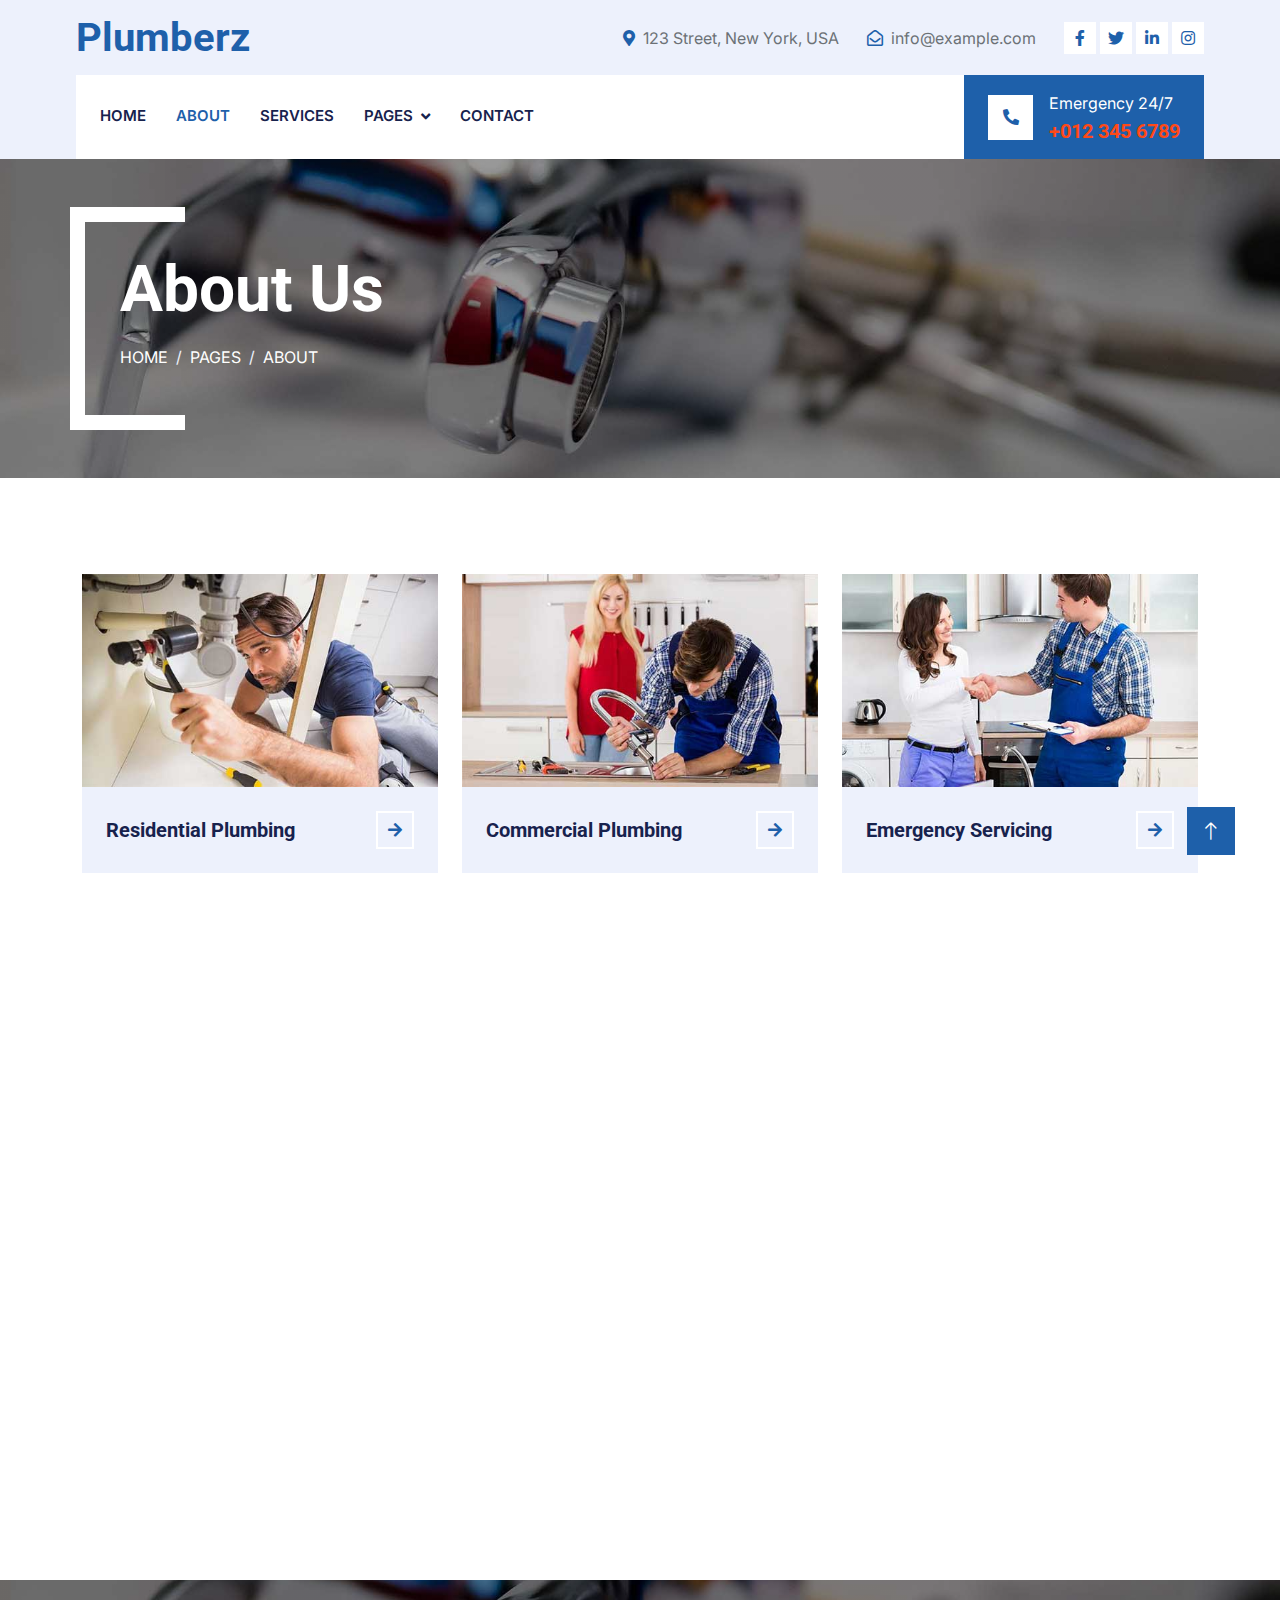
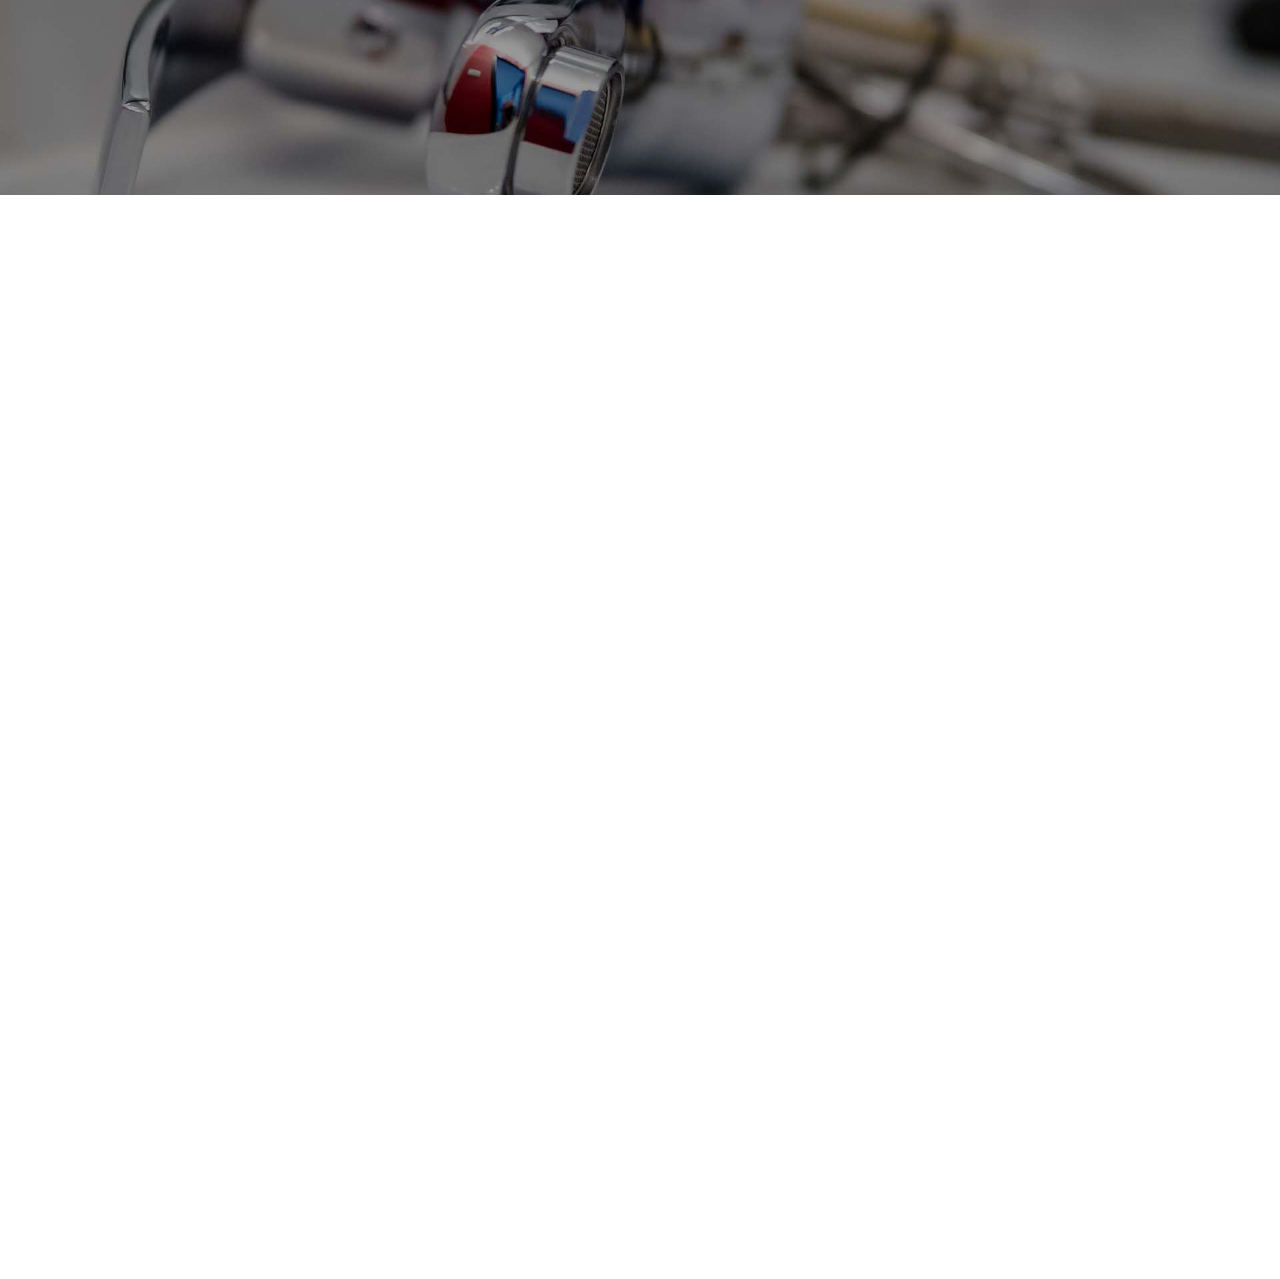
==== about.html @ 1abff90b "first commit" ====
<!DOCTYPE html>
<html lang="en">

<head>
    <meta charset="utf-8">
    <title>Plumberz - Free Plumbing Website Template</title>
    <meta content="width=device-width, initial-scale=1.0" name="viewport">
    <meta content="" name="keywords">
    <meta content="" name="description">

    <!-- Favicon -->
    <link href="img/favicon.ico" rel="icon">

    <!-- Google Web Fonts -->
    <link rel="preconnect" href="https://fonts.googleapis.com">
    <link rel="preconnect" href="https://fonts.gstatic.com" crossorigin>
    <link href="https://fonts.googleapis.com/css2?family=Inter:wght@400;600&family=Roboto:wght@500;700&display=swap" rel="stylesheet">

    <!-- Icon Font Stylesheet -->
    <link href="https://cdnjs.cloudflare.com/ajax/libs/font-awesome/5.10.0/css/all.min.css" rel="stylesheet">
    <link href="https://cdn.jsdelivr.net/npm/bootstrap-icons@1.4.1/font/bootstrap-icons.css" rel="stylesheet">

    <!-- Libraries Stylesheet -->
    <link href="lib/animate/animate.min.css" rel="stylesheet">
    <link href="lib/owlcarousel/assets/owl.carousel.min.css" rel="stylesheet">
    <link href="lib/tempusdominus/css/tempusdominus-bootstrap-4.min.css" rel="stylesheet" />

    <!-- Customized Bootstrap Stylesheet -->
    <link href="css/bootstrap.min.css" rel="stylesheet">

    <!-- Template Stylesheet -->
    <link href="css/style.css" rel="stylesheet">
</head>

<body>
    <!-- Spinner Start -->
    <div id="spinner" class="show bg-white position-fixed translate-middle w-100 vh-100 top-50 start-50 d-flex align-items-center justify-content-center">
        <div class="spinner-border text-primary" style="width: 3rem; height: 3rem;" role="status">
            <span class="sr-only">Loading...</span>
        </div>
    </div>
    <!-- Spinner End -->


    <!-- Topbar Start -->
    <div class="container-fluid bg-light d-none d-lg-block">
        <div class="row align-items-center top-bar">
            <div class="col-lg-3 col-md-12 text-center text-lg-start">
                <a href="" class="navbar-brand m-0 p-0">
                    <h1 class="text-primary m-0">Plumberz</h1>
                </a>
            </div>
            <div class="col-lg-9 col-md-12 text-end">
                <div class="h-100 d-inline-flex align-items-center me-4">
                    <i class="fa fa-map-marker-alt text-primary me-2"></i>
                    <p class="m-0">123 Street, New York, USA</p>
                </div>
                <div class="h-100 d-inline-flex align-items-center me-4">
                    <i class="far fa-envelope-open text-primary me-2"></i>
                    <p class="m-0">info@example.com</p>
                </div>
                <div class="h-100 d-inline-flex align-items-center">
                    <a class="btn btn-sm-square bg-white text-primary me-1" href=""><i class="fab fa-facebook-f"></i></a>
                    <a class="btn btn-sm-square bg-white text-primary me-1" href=""><i class="fab fa-twitter"></i></a>
                    <a class="btn btn-sm-square bg-white text-primary me-1" href=""><i class="fab fa-linkedin-in"></i></a>
                    <a class="btn btn-sm-square bg-white text-primary me-0" href=""><i class="fab fa-instagram"></i></a>
                </div>
            </div>
        </div>
    </div>
    <!-- Topbar End -->


    <!-- Navbar Start -->
    <div class="container-fluid nav-bar bg-light">
        <nav class="navbar navbar-expand-lg navbar-light bg-white p-3 py-lg-0 px-lg-4">
            <a href="" class="navbar-brand d-flex align-items-center m-0 p-0 d-lg-none">
                <h1 class="text-primary m-0">Plumberz</h1>
            </a>
            <button class="navbar-toggler" type="button" data-bs-toggle="collapse" data-bs-target="#navbarCollapse">
                <span class="fa fa-bars"></span>
            </button>
            <div class="collapse navbar-collapse" id="navbarCollapse">
                <div class="navbar-nav me-auto">
                    <a href="index.html" class="nav-item nav-link">Home</a>
                    <a href="about.html" class="nav-item nav-link active">About</a>
                    <a href="service.html" class="nav-item nav-link">Services</a>
                    <div class="nav-item dropdown">
                        <a href="#" class="nav-link dropdown-toggle" data-bs-toggle="dropdown">Pages</a>
                        <div class="dropdown-menu fade-up m-0">
                            <a href="booking.html" class="dropdown-item">Booking</a>
                            <a href="team.html" class="dropdown-item">Technicians</a>
                            <a href="testimonial.html" class="dropdown-item">Testimonial</a>
                            <a href="404.html" class="dropdown-item">404 Page</a>
                        </div>
                    </div>
                    <a href="contact.html" class="nav-item nav-link">Contact</a>
                </div>
                <div class="mt-4 mt-lg-0 me-lg-n4 py-3 px-4 bg-primary d-flex align-items-center">
                    <div class="d-flex flex-shrink-0 align-items-center justify-content-center bg-white" style="width: 45px; height: 45px;">
                        <i class="fa fa-phone-alt text-primary"></i>
                    </div>
                    <div class="ms-3">
                        <p class="mb-1 text-white">Emergency 24/7</p>
                        <h5 class="m-0 text-secondary">+012 345 6789</h5>
                    </div>
                </div>
            </div>
        </nav>
    </div>
    <!-- Navbar End -->


    <!-- Page Header Start -->
    <div class="container-fluid page-header mb-5 py-5">
        <div class="container">
            <h1 class="display-3 text-white mb-3 animated slideInDown">About Us</h1>
            <nav aria-label="breadcrumb animated slideInDown">
                <ol class="breadcrumb text-uppercase">
                    <li class="breadcrumb-item"><a class="text-white" href="#">Home</a></li>
                    <li class="breadcrumb-item"><a class="text-white" href="#">Pages</a></li>
                    <li class="breadcrumb-item text-white active" aria-current="page">About</li>
                </ol>
            </nav>
        </div>
    </div>
    <!-- Page Header End -->


    <!-- Service Start -->
    <div class="container-xxl py-5">
        <div class="container">
            <div class="row g-4">
                <div class="col-lg-4 col-md-6 service-item-top wow fadeInUp" data-wow-delay="0.1s">
                    <div class="overflow-hidden">
                        <img class="img-fluid w-100 h-100" src="img/service-1.jpg" alt="">
                    </div>
                    <div class="d-flex align-items-center justify-content-between bg-light p-4">
                        <h5 class="text-truncate me-3 mb-0">Residential Plumbing</h5>
                        <a class="btn btn-square btn-outline-primary border-2 border-white flex-shrink-0" href=""><i class="fa fa-arrow-right"></i></a>
                    </div>
                </div>
                <div class="col-lg-4 col-md-6 service-item-top wow fadeInUp" data-wow-delay="0.3s">
                    <div class="overflow-hidden">
                        <img class="img-fluid w-100 h-100" src="img/service-2.jpg" alt="">
                    </div>
                    <div class="d-flex align-items-center justify-content-between bg-light p-4">
                        <h5 class="text-truncate me-3 mb-0">Commercial Plumbing</h5>
                        <a class="btn btn-square btn-outline-primary border-2 border-white flex-shrink-0" href=""><i class="fa fa-arrow-right"></i></a>
                    </div>
                </div>
                <div class="col-lg-4 col-md-6 service-item-top wow fadeInUp" data-wow-delay="0.5s">
                    <div class="overflow-hidden">
                        <img class="img-fluid w-100 h-100" src="img/service-3.jpg" alt="">
                    </div>
                    <div class="d-flex align-items-center justify-content-between bg-light p-4">
                        <h5 class="text-truncate me-3 mb-0">Emergency Servicing</h5>
                        <a class="btn btn-square btn-outline-primary border-2 border-white flex-shrink-0" href=""><i class="fa fa-arrow-right"></i></a>
                    </div>
                </div>
            </div>
        </div>
    </div>
    <!-- Service End -->


    <!-- About Start -->
    <div class="container-xxl py-5">
        <div class="container">
            <div class="row g-5">
                <div class="col-lg-6 wow fadeInUp" data-wow-delay="0.1s">
                    <h6 class="text-secondary text-uppercase">About Us</h6>
                    <h1 class="mb-4">We Are Trusted Plumbing Company Since 1990</h1>
                    <p class="mb-4">Tempor erat elitr rebum at clita. Diam dolor diam ipsum sit. Aliqu diam amet diam et eos. Clita erat ipsum et lorem et sit, sed stet lorem sit clita duo justo magna dolore erat amet</p>
                    <p class="fw-medium text-primary"><i class="fa fa-check text-success me-3"></i>Residential & commercial plumbing</p>
                    <p class="fw-medium text-primary"><i class="fa fa-check text-success me-3"></i>Quality services at affordable prices</p>
                    <p class="fw-medium text-primary"><i class="fa fa-check text-success me-3"></i>Immediate 24/ 7 emergency services</p>
                    <div class="bg-primary d-flex align-items-center p-4 mt-5">
                        <div class="d-flex flex-shrink-0 align-items-center justify-content-center bg-white" style="width: 60px; height: 60px;">
                            <i class="fa fa-phone-alt fa-2x text-primary"></i>
                        </div>
                        <div class="ms-3">
                            <p class="fs-5 fw-medium mb-2 text-white">Emergency 24/7</p>
                            <h3 class="m-0 text-secondary">+012 345 6789</h3>
                        </div>
                    </div>
                </div>
                <div class="col-lg-6 pt-4" style="min-height: 500px;">
                    <div class="position-relative h-100 wow fadeInUp" data-wow-delay="0.5s">
                        <img class="position-absolute img-fluid w-100 h-100" src="img/about-1.jpg" style="object-fit: cover; padding: 0 0 50px 100px;" alt="">
                        <img class="position-absolute start-0 bottom-0 img-fluid bg-white pt-2 pe-2 w-50 h-50" src="img/about-2.jpg" style="object-fit: cover;" alt="">
                    </div>
                </div>
            </div>
        </div>
    </div>
    <!-- About End -->


    <!-- Fact Start -->
    <div class="container-fluid fact bg-dark my-5 py-5">
        <div class="container">
            <div class="row g-4">
                <div class="col-md-6 col-lg-3 text-center wow fadeIn" data-wow-delay="0.1s">
                    <i class="fa fa-check fa-2x text-white mb-3"></i>
                    <h2 class="text-white mb-2" data-toggle="counter-up">1234</h2>
                    <p class="text-white mb-0">Years Experience</p>
                </div>
                <div class="col-md-6 col-lg-3 text-center wow fadeIn" data-wow-delay="0.3s">
                    <i class="fa fa-users-cog fa-2x text-white mb-3"></i>
                    <h2 class="text-white mb-2" data-toggle="counter-up">1234</h2>
                    <p class="text-white mb-0">Expert Technicians</p>
                </div>
                <div class="col-md-6 col-lg-3 text-center wow fadeIn" data-wow-delay="0.5s">
                    <i class="fa fa-users fa-2x text-white mb-3"></i>
                    <h2 class="text-white mb-2" data-toggle="counter-up">1234</h2>
                    <p class="text-white mb-0">Satisfied Clients</p>
                </div>
                <div class="col-md-6 col-lg-3 text-center wow fadeIn" data-wow-delay="0.7s">
                    <i class="fa fa-wrench fa-2x text-white mb-3"></i>
                    <h2 class="text-white mb-2" data-toggle="counter-up">1234</h2>
                    <p class="text-white mb-0">Compleate Projects</p>
                </div>
            </div>
        </div>
    </div>
    <!-- Fact End -->


    <!-- Team Start -->
    <div class="container-xxl py-5">
        <div class="container">
            <div class="text-center wow fadeInUp" data-wow-delay="0.1s">
                <h6 class="text-secondary text-uppercase">Our Technicians</h6>
                <h1 class="mb-5">Our Expert Technicians</h1>
            </div>
            <div class="row g-4">
                <div class="col-lg-3 col-md-6 wow fadeInUp" data-wow-delay="0.1s">
                    <div class="team-item">
                        <div class="position-relative overflow-hidden">
                            <img class="img-fluid" src="img/team-1.jpg" alt="">
                        </div>
                        <div class="team-text">
                            <div class="bg-light">
                                <h5 class="fw-bold mb-0">Full Name</h5>
                                <small>Designation</small>
                            </div>
                            <div class="bg-primary">
                                <a class="btn btn-square mx-1" href=""><i class="fab fa-facebook-f"></i></a>
                                <a class="btn btn-square mx-1" href=""><i class="fab fa-twitter"></i></a>
                                <a class="btn btn-square mx-1" href=""><i class="fab fa-instagram"></i></a>
                            </div>
                        </div>
                    </div>
                </div>
                <div class="col-lg-3 col-md-6 wow fadeInUp" data-wow-delay="0.3s">
                    <div class="team-item">
                        <div class="position-relative overflow-hidden">
                            <img class="img-fluid" src="img/team-2.jpg" alt="">
                        </div>
                        <div class="team-text">
                            <div class="bg-light">
                                <h5 class="fw-bold mb-0">Full Name</h5>
                                <small>Designation</small>
                            </div>
                            <div class="bg-primary">
                                <a class="btn btn-square mx-1" href=""><i class="fab fa-facebook-f"></i></a>
                                <a class="btn btn-square mx-1" href=""><i class="fab fa-twitter"></i></a>
                                <a class="btn btn-square mx-1" href=""><i class="fab fa-instagram"></i></a>
                            </div>
                        </div>
                    </div>
                </div>
                <div class="col-lg-3 col-md-6 wow fadeInUp" data-wow-delay="0.5s">
                    <div class="team-item">
                        <div class="position-relative overflow-hidden">
                            <img class="img-fluid" src="img/team-3.jpg" alt="">
                        </div>
                        <div class="team-text">
                            <div class="bg-light">
                                <h5 class="fw-bold mb-0">Full Name</h5>
                                <small>Designation</small>
                            </div>
                            <div class="bg-primary">
                                <a class="btn btn-square mx-1" href=""><i class="fab fa-facebook-f"></i></a>
                                <a class="btn btn-square mx-1" href=""><i class="fab fa-twitter"></i></a>
                                <a class="btn btn-square mx-1" href=""><i class="fab fa-instagram"></i></a>
                            </div>
                        </div>
                    </div>
                </div>
                <div class="col-lg-3 col-md-6 wow fadeInUp" data-wow-delay="0.7s">
                    <div class="team-item">
                        <div class="position-relative overflow-hidden">
                            <img class="img-fluid" src="img/team-4.jpg" alt="">
                        </div>
                        <div class="team-text">
                            <div class="bg-light">
                                <h5 class="fw-bold mb-0">Full Name</h5>
                                <small>Designation</small>
                            </div>
                            <div class="bg-primary">
                                <a class="btn btn-square mx-1" href=""><i class="fab fa-facebook-f"></i></a>
                                <a class="btn btn-square mx-1" href=""><i class="fab fa-twitter"></i></a>
                                <a class="btn btn-square mx-1" href=""><i class="fab fa-instagram"></i></a>
                            </div>
                        </div>
                    </div>
                </div>
            </div>
        </div>
    </div>
    <!-- Team End -->
        

    <!-- Footer Start -->
    <div class="container-fluid bg-dark text-light footer pt-5 mt-5 wow fadeIn" data-wow-delay="0.1s">
        <div class="container py-5">
            <div class="row g-5">
                <div class="col-lg-3 col-md-6">
                    <h4 class="text-light mb-4">Address</h4>
                    <p class="mb-2"><i class="fa fa-map-marker-alt me-3"></i>123 Street, New York, USA</p>
                    <p class="mb-2"><i class="fa fa-phone-alt me-3"></i>+012 345 67890</p>
                    <p class="mb-2"><i class="fa fa-envelope me-3"></i>info@example.com</p>
                    <div class="d-flex pt-2">
                        <a class="btn btn-outline-light btn-social" href=""><i class="fab fa-twitter"></i></a>
                        <a class="btn btn-outline-light btn-social" href=""><i class="fab fa-facebook-f"></i></a>
                        <a class="btn btn-outline-light btn-social" href=""><i class="fab fa-youtube"></i></a>
                        <a class="btn btn-outline-light btn-social" href=""><i class="fab fa-linkedin-in"></i></a>
                    </div>
                </div>
                <div class="col-lg-3 col-md-6">
                    <h4 class="text-light mb-4">Opening Hours</h4>
                    <h6 class="text-light">Monday - Friday:</h6>
                    <p class="mb-4">09.00 AM - 09.00 PM</p>
                    <h6 class="text-light">Saturday - Sunday:</h6>
                    <p class="mb-0">09.00 AM - 12.00 PM</p>
                </div>
                <div class="col-lg-3 col-md-6">
                    <h4 class="text-light mb-4">Services</h4>
                    <a class="btn btn-link" href="">Drain Cleaning</a>
                    <a class="btn btn-link" href="">Sewer Line</a>
                    <a class="btn btn-link" href="">Water Heating</a>
                    <a class="btn btn-link" href="">Toilet Cleaning</a>
                    <a class="btn btn-link" href="">Broken Pipe</a>
                </div>
                <div class="col-lg-3 col-md-6">
                    <h4 class="text-light mb-4">Newsletter</h4>
                    <p>Dolor amet sit justo amet elitr clita ipsum elitr est.</p>
                    <div class="position-relative mx-auto" style="max-width: 400px;">
                        <input class="form-control border-0 w-100 py-3 ps-4 pe-5" type="text" placeholder="Your email">
                        <button type="button" class="btn btn-primary py-2 position-absolute top-0 end-0 mt-2 me-2">SignUp</button>
                    </div>
                </div>
            </div>
        </div>
        <div class="container">
            <div class="copyright">
                <div class="row">
                    <div class="col-md-6 text-center text-md-start mb-3 mb-md-0">
                        &copy; <a class="border-bottom" href="#">Your Site Name</a>, All Right Reserved.
                    </div>
                    <div class="col-md-6 text-center text-md-end">
                        <!--/*** This template is free as long as you keep the footer author’s credit link/attribution link/backlink. If you'd like to use the template without the footer author’s credit link/attribution link/backlink, you can purchase the Credit Removal License from "https://htmlcodex.com/credit-removal". Thank you for your support. ***/-->
                        Designed By <a class="border-bottom" href="https://htmlcodex.com">HTML Codex</a>
                    </div>
                </div>
            </div>
        </div>
    </div>
    <!-- Footer End -->


    <!-- Back to Top -->
    <a href="#" class="btn btn-lg btn-primary btn-lg-square rounded-0 back-to-top"><i class="bi bi-arrow-up"></i></a>


    <!-- JavaScript Libraries -->
    <script src="https://code.jquery.com/jquery-3.4.1.min.js"></script>
    <script src="https://cdn.jsdelivr.net/npm/bootstrap@5.0.0/dist/js/bootstrap.bundle.min.js"></script>
    <script src="lib/wow/wow.min.js"></script>
    <script src="lib/easing/easing.min.js"></script>
    <script src="lib/waypoints/waypoints.min.js"></script>
    <script src="lib/counterup/counterup.min.js"></script>
    <script src="lib/owlcarousel/owl.carousel.min.js"></script>
    <script src="lib/tempusdominus/js/moment.min.js"></script>
    <script src="lib/tempusdominus/js/moment-timezone.min.js"></script>
    <script src="lib/tempusdominus/js/tempusdominus-bootstrap-4.min.js"></script>

    <!-- Template Javascript -->
    <script src="js/main.js"></script>
</body>

</html>
---- css/style.css ----
/********** Template CSS **********/
:root {
    --primary: #1E60AA;
    --secondary: #FF4917;
    --light: #EDF1FC;
    --dark: #17224D;
}

.fw-medium {
    font-weight: 600 !important;
}

.back-to-top {
    position: fixed;
    display: none;
    right: 45px;
    bottom: 45px;
    z-index: 99;
}


/*** Spinner ***/
#spinner {
    opacity: 0;
    visibility: hidden;
    transition: opacity .5s ease-out, visibility 0s linear .5s;
    z-index: 99999;
}

#spinner.show {
    transition: opacity .5s ease-out, visibility 0s linear 0s;
    visibility: visible;
    opacity: 1;
}


/*** Button ***/
.btn {
    font-weight: 600;
    transition: .5s;
}

.btn.btn-primary,
.btn.btn-secondary {
    color: #FFFFFF;
}

.btn-square {
    width: 38px;
    height: 38px;
}

.btn-sm-square {
    width: 32px;
    height: 32px;
}

.btn-lg-square {
    width: 48px;
    height: 48px;
}

.btn-square,
.btn-sm-square,
.btn-lg-square {
    padding: 0;
    display: flex;
    align-items: center;
    justify-content: center;
    font-weight: normal;
}


/*** Navbar ***/
.top-bar {
    height: 75px;
    padding: 0 4rem;
}

.nav-bar {
    position: relative;
    padding: 0 4.75rem;
    transition: .5s;
    z-index: 9999;
}

.nav-bar.sticky-top {
    position: sticky;
    padding: 0;
    z-index: 9999;
}

.navbar .dropdown-toggle::after {
    border: none;
    content: "\f107";
    font-family: "Font Awesome 5 Free";
    font-weight: 900;
    vertical-align: middle;
    margin-left: 8px;
}

.navbar-light .navbar-nav .nav-link {
    margin-right: 30px;
    padding: 25px 0;
    color: var(--dark);
    font-size: 15px;
    font-weight: 600;
    text-transform: uppercase;
    outline: none;
}

.navbar-light .navbar-nav .nav-link:hover,
.navbar-light .navbar-nav .nav-link.active {
    color: var(--primary);
}

@media (max-width: 991.98px) {
    .nav-bar {
        padding: 0;
    }

    .navbar-light .navbar-nav .nav-link  {
        margin-right: 0;
        padding: 10px 0;
    }

    .navbar-light .navbar-nav {
        margin-top: 1rem;
        padding-top: 1rem;
        border-top: 1px solid #EEEEEE;
    }
}

@media (min-width: 992px) {
    .navbar .nav-item .dropdown-menu {
        display: block;
        border: none;
        margin-top: 0;
        top: 150%;
        opacity: 0;
        visibility: hidden;
        transition: .5s;
    }

    .navbar .nav-item:hover .dropdown-menu {
        top: 100%;
        visibility: visible;
        transition: .5s;
        opacity: 1;
    }
}


/*** Header ***/
.header-carousel .container,
.page-header .container {
    position: relative;
    padding: 45px 0 45px 35px;
    border-left: 15px solid #FFFFFF;
}

.header-carousel .container::before,
.header-carousel .container::after,
.page-header .container::before,
.page-header .container::after {
    position: absolute;
    content: "";
    top: 0;
    left: 0;
    width: 100px;
    height: 15px;
    background: #FFFFFF;
}

.header-carousel .container::after,
.page-header .container::after {
    top: 100%;
    margin-top: -15px;
}

@media (max-width: 768px) {
    .header-carousel .owl-carousel-item {
        position: relative;
        min-height: 500px;
    }
    
    .header-carousel .owl-carousel-item img {
        position: absolute;
        width: 100%;
        height: 100%;
        object-fit: cover;
    }

    .header-carousel .owl-carousel-item h5,
    .header-carousel .owl-carousel-item p {
        font-size: 14px !important;
        font-weight: 400 !important;
    }

    .header-carousel .owl-carousel-item h1 {
        font-size: 30px;
        font-weight: 600;
    }
}

.header-carousel .owl-nav {
    position: absolute;
    top: 50%;
    right: 8%;
    transform: translateY(-50%);
    display: flex;
    flex-direction: column;
}

.header-carousel .owl-nav .owl-prev,
.header-carousel .owl-nav .owl-next {
    margin: 7px 0;
    width: 45px;
    height: 45px;
    display: flex;
    align-items: center;
    justify-content: center;
    color: #FFFFFF;
    background: transparent;
    border: 1px solid #FFFFFF;
    border-radius: 45px;
    font-size: 22px;
    transition: .5s;
}

.header-carousel .owl-nav .owl-prev:hover,
.header-carousel .owl-nav .owl-next:hover {
    background: var(--primary);
    border-color: var(--primary);
}

.page-header {
    background: linear-gradient(rgba(0, 0, 0, .4), rgba(0, 0, 0, .4)), url(../img/bg.jpg) center center no-repeat;
    background-size: cover;
}

.breadcrumb-item + .breadcrumb-item::before {
    color: var(--light);
}


/*** Facts ***/
.fact {
    background: linear-gradient(rgba(0, 0, 0, .4), rgba(0, 0, 0, .4)), url(../img/bg.jpg) center center no-repeat;
    background-size: cover;
}


/*** Service ***/
.service-item-top img {
    transition: .5s;
}

.service-item-top:hover img {
    transform: scale(1.1);
}

.service-carousel .owl-dots {
    margin-top: 24px;
    display: flex;
    align-items: flex-end;
    justify-content: center;
}

.service-carousel .owl-dot {
    position: relative;
    display: inline-block;
    margin: 0 5px;
    width: 15px;
    height: 15px;
    background: var(--primary);
    border: 5px solid var(--light);
    transition: .5s;
}

.service-carousel .owl-dot.active {
    background: var(--light);
    border-color: var(--primary);
}


/*** Booking ***/
.video {
    position: relative;
    padding: 8rem 0 12rem 0;
    background: linear-gradient(rgba(0, 0, 0, .4), rgba(0, 0, 0, .4)), url(../img/carousel-1.jpg) center center no-repeat;
    background-size: cover;
    display: flex;
    flex-direction: column;
    align-items: center;
    justify-content: center;
}

.video .btn-play {
    position: relative;
    box-sizing: content-box;
    display: block;
    width: 32px;
    height: 44px;
    border-radius: 50%;
    border: none;
    outline: none;
    padding: 18px 20px 18px 28px;
    margin-bottom: 4rem;
}

.video .btn-play:before {
    content: "";
    position: absolute;
    z-index: 0;
    left: 50%;
    top: 50%;
    transform: translateX(-50%) translateY(-50%);
    display: block;
    width: 100px;
    height: 100px;
    background: #FFFFFF;
    border-radius: 50%;
    animation: pulse-border 1500ms ease-out infinite;
}

.video .btn-play:after {
    content: "";
    position: absolute;
    z-index: 1;
    left: 50%;
    top: 50%;
    transform: translateX(-50%) translateY(-50%);
    display: block;
    width: 100px;
    height: 100px;
    background: #FFFFFF;
    border-radius: 50%;
    transition: all 200ms;
}

.video .btn-play img {
    position: relative;
    z-index: 3;
    max-width: 100%;
    width: auto;
    height: auto;
}

.video .btn-play span {
    display: block;
    position: relative;
    z-index: 3;
    width: 0;
    height: 0;
    border-left: 32px solid var(--primary);
    border-top: 22px solid transparent;
    border-bottom: 22px solid transparent;
}

@keyframes pulse-border {
    0% {
        transform: translateX(-50%) translateY(-50%) translateZ(0) scale(1);
        opacity: 1;
    }

    100% {
        transform: translateX(-50%) translateY(-50%) translateZ(0) scale(1.5);
        opacity: 0;
    }
}

#videoModal {
    z-index: 99999;
}

#videoModal .modal-dialog {
    position: relative;
    max-width: 800px;
    margin: 60px auto 0 auto;
}

#videoModal .modal-body {
    position: relative;
    padding: 0px;
}

#videoModal .close {
    position: absolute;
    width: 30px;
    height: 30px;
    right: 0px;
    top: -30px;
    z-index: 999;
    font-size: 30px;
    font-weight: normal;
    color: #FFFFFF;
    background: #000000;
    opacity: 1;
}

.bootstrap-datetimepicker-widget.bottom {
    top: auto !important;
}

.bootstrap-datetimepicker-widget .table * {
    border-bottom-width: 0px;
}

.bootstrap-datetimepicker-widget .table th {
    font-weight: 500;
}

.bootstrap-datetimepicker-widget.dropdown-menu {
    padding: 10px;
    border-radius: 2px;
}

.bootstrap-datetimepicker-widget table td.active,
.bootstrap-datetimepicker-widget table td.active:hover {
    background: var(--primary);
}

.bootstrap-datetimepicker-widget table td.today::before {
    border-bottom-color: var(--primary);
}


/*** Team ***/
.team-item img {
    transition: .5s;
}

.team-item:hover img {
    transform: scale(1.1);
}

.team-item .team-text {
    height: 90px;
    overflow: hidden;
}

.team-item .team-text .bg-light,
.team-item .team-text .bg-primary {
    position: relative;
    height: 90px;
    display: flex;
    align-items: center;
    justify-content: center;
    flex-direction: column;
    transition: .5s;
}

.team-item .team-text .bg-primary {
    flex-direction: row;
}

.team-item:hover .team-text .bg-light {
    margin-top: -90px;
}

.team-item .team-text .bg-primary .btn {
    color: var(--primary);
    background: #FFFFFF;
}

.team-item .team-text .bg-primary .btn:hover {
    color: #FFFFFF;
    background: var(--secondary)
}


/*** Testimonial ***/
.testimonial-carousel .owl-item .testimonial-text,
.testimonial-carousel .owl-item.center .testimonial-text * {
    position: relative;
    transition: .5s;
}

.testimonial-carousel .owl-item.center .testimonial-text {
    background: var(--primary) !important;
}

.testimonial-carousel .owl-item.center .testimonial-text * {
    color: #FFFFFF !important;
}

.testimonial-carousel .owl-item .testimonial-text::after {
    position: absolute;
    content: "";
    width: 0;
    height: 0;
    left: 50%;
    bottom: -30px;
    transform: translateX(-50%);
    border: 15px solid;
    border-color: var(--light) transparent transparent transparent;
    transition: .5s;

}

.testimonial-carousel .owl-item.center .testimonial-text::after {
    border-color: var(--primary) transparent transparent transparent;
}

.testimonial-carousel .owl-nav {
    position: absolute;
    width: 350px;
    bottom: 100px;
    left: 50%;
    transform: translateX(-50%);
    display: flex;
    justify-content: space-between;
    opacity: 0;
    transition: .5s;
    z-index: 1;
}

.testimonial-carousel:hover .owl-nav {
    width: 300px;
    opacity: 1;
}

.testimonial-carousel .owl-nav .owl-prev,
.testimonial-carousel .owl-nav .owl-next {
    font-size: 30px;
    color: var(--primary);
}

.testimonial-carousel .owl-nav .owl-prev:hover,
.testimonial-carousel .owl-nav .owl-next:hover {
    color: var(--dark);
}


/*** Footer ***/
.footer .btn.btn-social {
    margin-right: 5px;
    width: 35px;
    height: 35px;
    display: flex;
    align-items: center;
    justify-content: center;
    color: var(--light);
    border: 1px solid #FFFFFF;
    border-radius: 35px;
    transition: .3s;
}

.footer .btn.btn-social:hover {
    color: var(--primary);
}

.footer .btn.btn-link {
    display: block;
    margin-bottom: 5px;
    padding: 0;
    text-align: left;
    color: #FFFFFF;
    font-size: 15px;
    font-weight: normal;
    text-transform: capitalize;
    transition: .3s;
}

.footer .btn.btn-link::before {
    position: relative;
    content: "\f105";
    font-family: "Font Awesome 5 Free";
    font-weight: 900;
    margin-right: 10px;
}

.footer .btn.btn-link:hover {
    letter-spacing: 1px;
    box-shadow: none;
}

.footer .copyright {
    padding: 25px 0;
    font-size: 15px;
    border-top: 1px solid rgba(256, 256, 256, .1);
}

.footer .copyright a {
    color: var(--light);
}
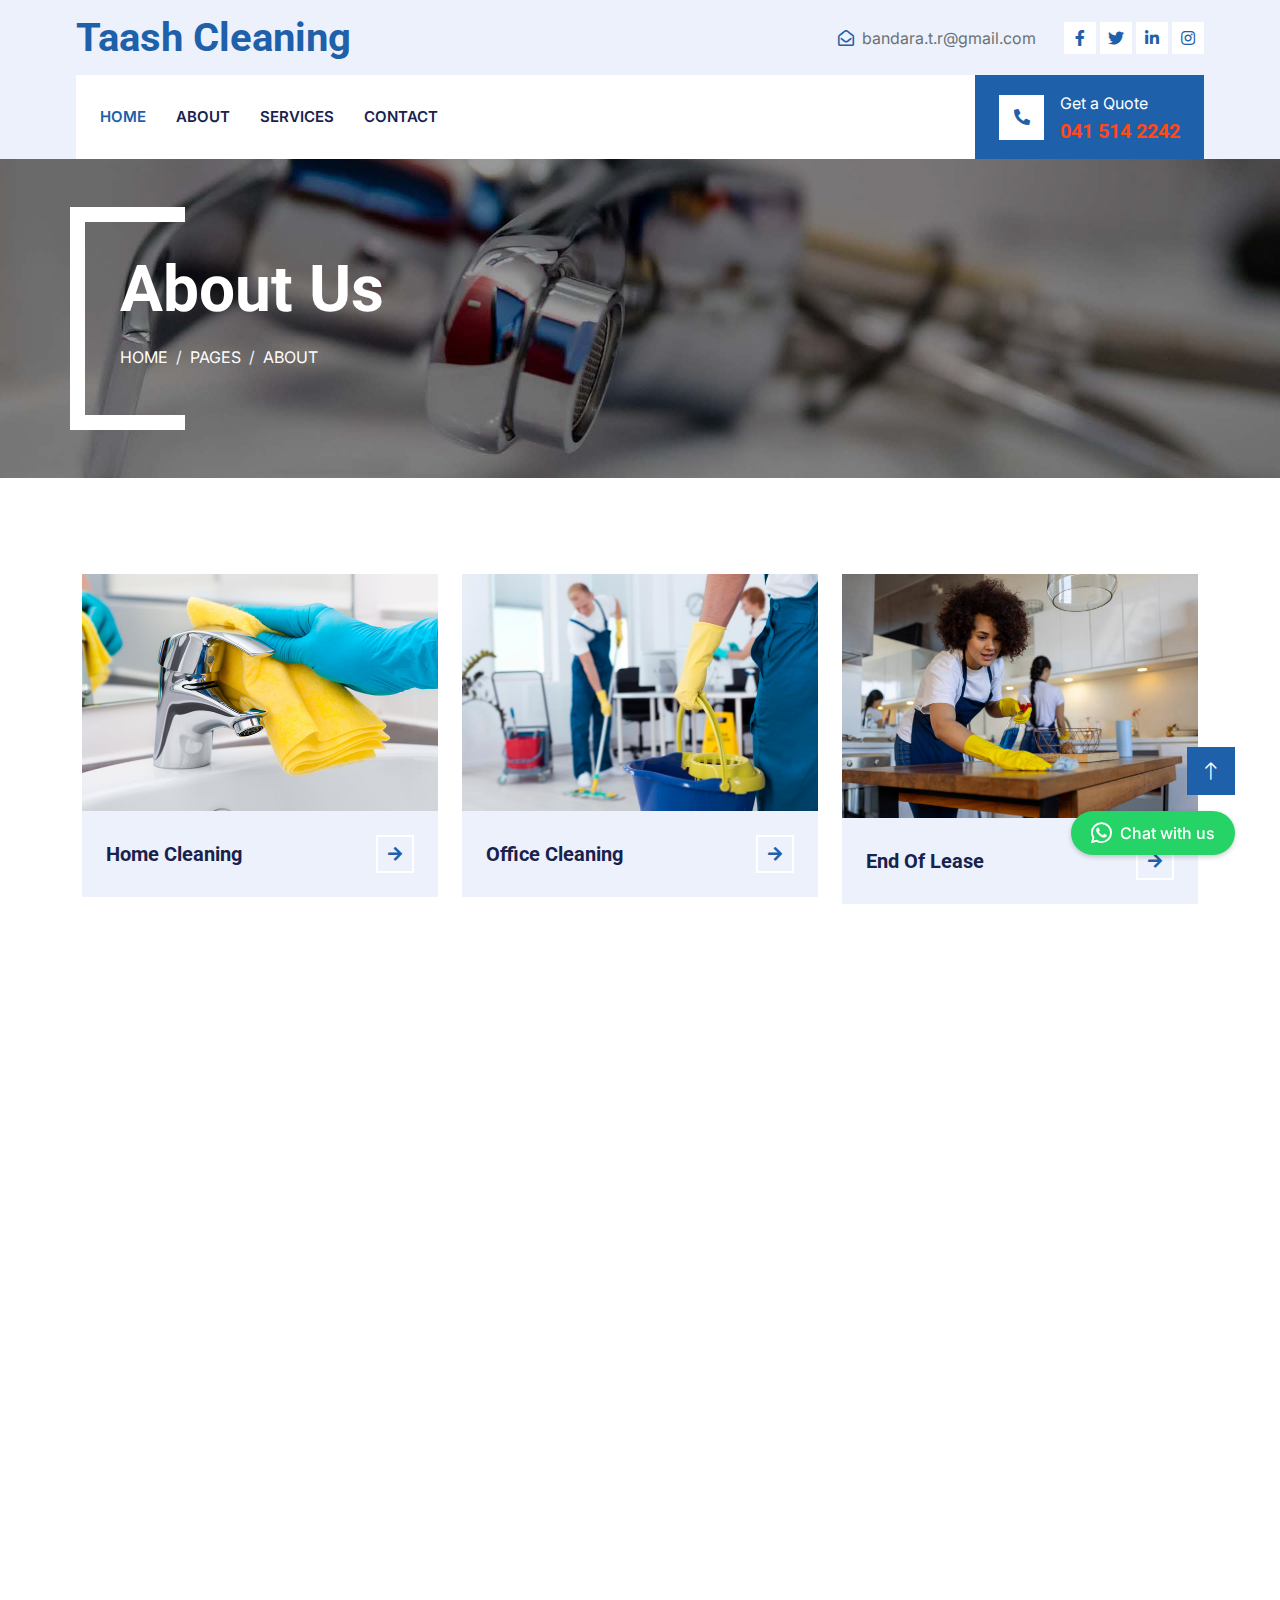
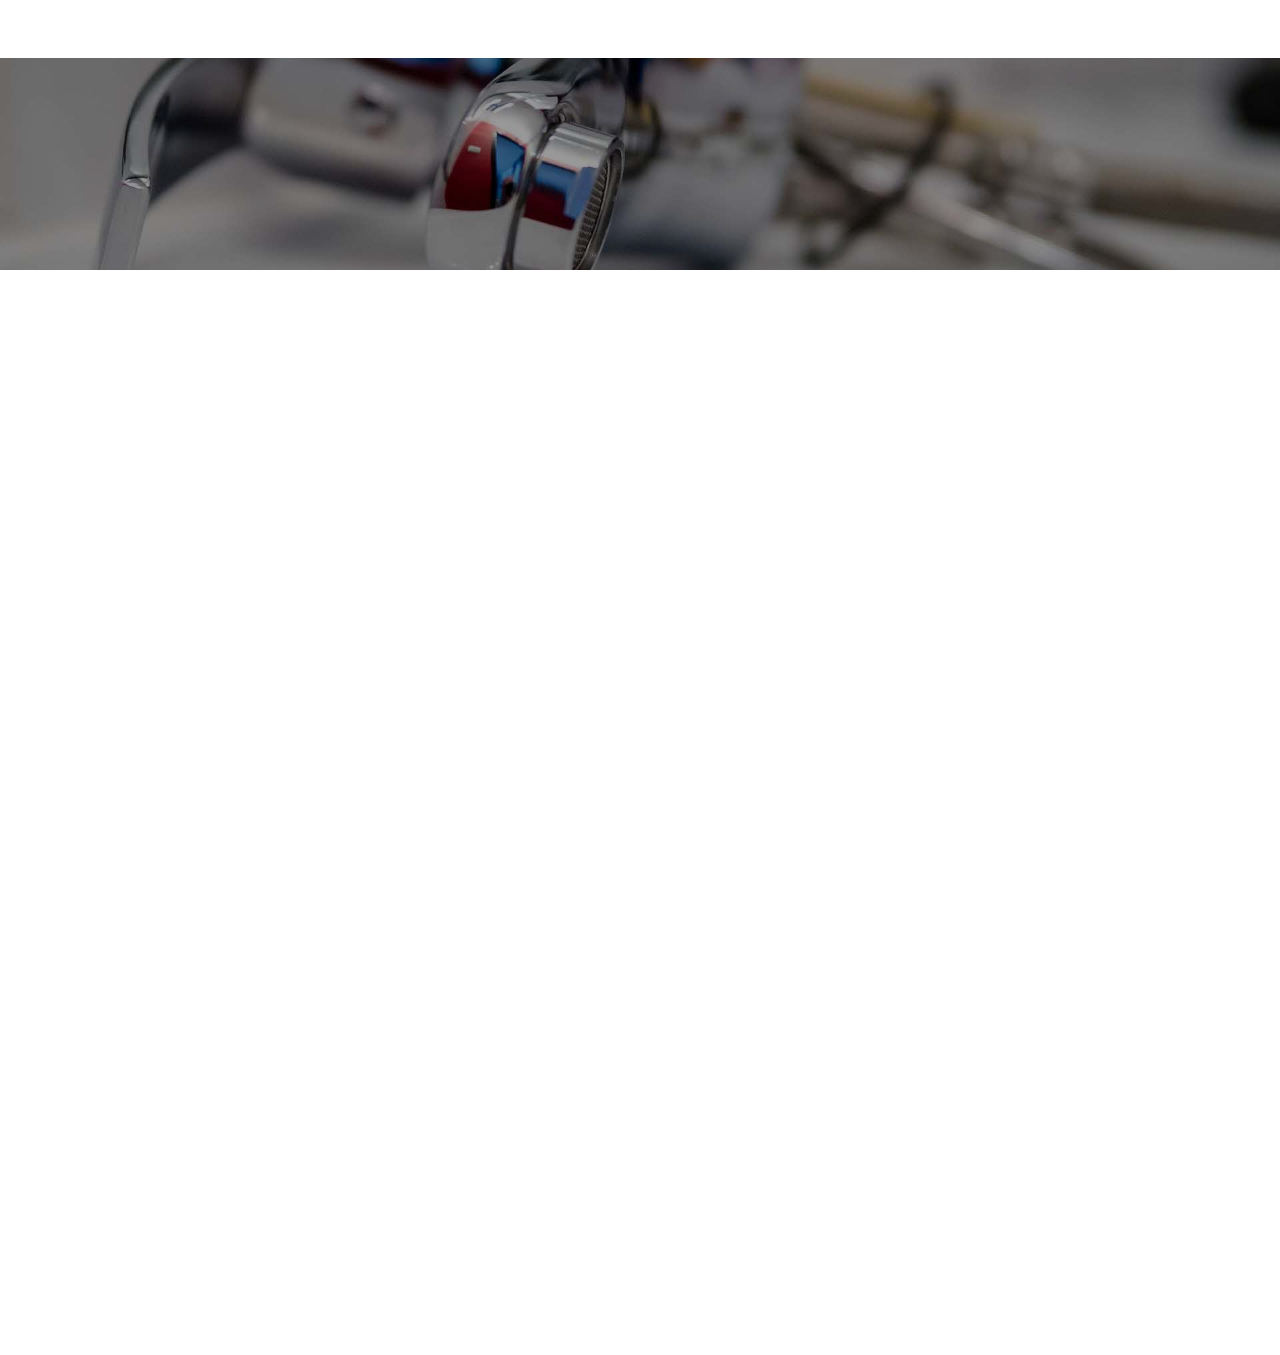
==== commit 5a6a9deb: "version 1" ====
--- a/about.html
+++ b/about.html
@@ -3,7 +3,7 @@
 
 <head>
     <meta charset="utf-8">
-    <title>Plumberz - Free Plumbing Website Template</title>
+    <title>Taash Cleaning - Australia's Leading Cleaning Company</title>
     <meta content="width=device-width, initial-scale=1.0" name="viewport">
     <meta content="" name="keywords">
     <meta content="" name="description">
@@ -47,17 +47,17 @@
         <div class="row align-items-center top-bar">
             <div class="col-lg-3 col-md-12 text-center text-lg-start">
                 <a href="" class="navbar-brand m-0 p-0">
-                    <h1 class="text-primary m-0">Plumberz</h1>
+                    <h1 class="text-primary m-0 companyName"></h1>
                 </a>
             </div>
             <div class="col-lg-9 col-md-12 text-end">
-                <div class="h-100 d-inline-flex align-items-center me-4">
+                <!-- <div class="h-100 d-inline-flex align-items-center me-4">
                     <i class="fa fa-map-marker-alt text-primary me-2"></i>
-                    <p class="m-0">123 Street, New York, USA</p>
-                </div>
+                    <p class="m-0 companyAddress"></p>
+                </div> -->
                 <div class="h-100 d-inline-flex align-items-center me-4">
                     <i class="far fa-envelope-open text-primary me-2"></i>
-                    <p class="m-0">info@example.com</p>
+                    <p class="m-0 companyEmail"></p>
                 </div>
                 <div class="h-100 d-inline-flex align-items-center">
                     <a class="btn btn-sm-square bg-white text-primary me-1" href=""><i class="fab fa-facebook-f"></i></a>
@@ -71,21 +71,21 @@
     <!-- Topbar End -->
 
 
-    <!-- Navbar Start -->
-    <div class="container-fluid nav-bar bg-light">
+       <!-- Navbar Start -->
+       <div class="container-fluid nav-bar bg-light">
         <nav class="navbar navbar-expand-lg navbar-light bg-white p-3 py-lg-0 px-lg-4">
             <a href="" class="navbar-brand d-flex align-items-center m-0 p-0 d-lg-none">
-                <h1 class="text-primary m-0">Plumberz</h1>
+                <h1 class="text-primary m-0 companyName"></h1>
             </a>
             <button class="navbar-toggler" type="button" data-bs-toggle="collapse" data-bs-target="#navbarCollapse">
                 <span class="fa fa-bars"></span>
             </button>
             <div class="collapse navbar-collapse" id="navbarCollapse">
                 <div class="navbar-nav me-auto">
-                    <a href="index.html" class="nav-item nav-link">Home</a>
-                    <a href="about.html" class="nav-item nav-link active">About</a>
+                    <a href="index.html" class="nav-item nav-link active">Home</a>
+                    <a href="about.html" class="nav-item nav-link">About</a>
                     <a href="service.html" class="nav-item nav-link">Services</a>
-                    <div class="nav-item dropdown">
+                    <!-- <div class="nav-item dropdown">
                         <a href="#" class="nav-link dropdown-toggle" data-bs-toggle="dropdown">Pages</a>
                         <div class="dropdown-menu fade-up m-0">
                             <a href="booking.html" class="dropdown-item">Booking</a>
@@ -93,7 +93,7 @@
                             <a href="testimonial.html" class="dropdown-item">Testimonial</a>
                             <a href="404.html" class="dropdown-item">404 Page</a>
                         </div>
-                    </div>
+                    </div> -->
                     <a href="contact.html" class="nav-item nav-link">Contact</a>
                 </div>
                 <div class="mt-4 mt-lg-0 me-lg-n4 py-3 px-4 bg-primary d-flex align-items-center">
@@ -101,8 +101,8 @@
                         <i class="fa fa-phone-alt text-primary"></i>
                     </div>
                     <div class="ms-3">
-                        <p class="mb-1 text-white">Emergency 24/7</p>
-                        <h5 class="m-0 text-secondary">+012 345 6789</h5>
+                        <p class="mb-1 text-white">Get a Quote</p>
+                        <h5 class="m-0 text-secondary companyContactNo"></h5>
                     </div>
                 </div>
             </div>
@@ -133,28 +133,28 @@
             <div class="row g-4">
                 <div class="col-lg-4 col-md-6 service-item-top wow fadeInUp" data-wow-delay="0.1s">
                     <div class="overflow-hidden">
-                        <img class="img-fluid w-100 h-100" src="img/service-1.jpg" alt="">
+                        <img class="img-fluid w-100 h-100" src="img/test3.jpg" alt="">
                     </div>
                     <div class="d-flex align-items-center justify-content-between bg-light p-4">
-                        <h5 class="text-truncate me-3 mb-0">Residential Plumbing</h5>
+                        <h5 class="text-truncate me-3 mb-0">Home Cleaning</h5>
                         <a class="btn btn-square btn-outline-primary border-2 border-white flex-shrink-0" href=""><i class="fa fa-arrow-right"></i></a>
                     </div>
                 </div>
                 <div class="col-lg-4 col-md-6 service-item-top wow fadeInUp" data-wow-delay="0.3s">
                     <div class="overflow-hidden">
-                        <img class="img-fluid w-100 h-100" src="img/service-2.jpg" alt="">
+                        <img class="img-fluid w-100 h-100" src="img/test4.jpg" alt="">
                     </div>
                     <div class="d-flex align-items-center justify-content-between bg-light p-4">
-                        <h5 class="text-truncate me-3 mb-0">Commercial Plumbing</h5>
+                        <h5 class="text-truncate me-3 mb-0">Office Cleaning</h5>
                         <a class="btn btn-square btn-outline-primary border-2 border-white flex-shrink-0" href=""><i class="fa fa-arrow-right"></i></a>
                     </div>
                 </div>
                 <div class="col-lg-4 col-md-6 service-item-top wow fadeInUp" data-wow-delay="0.5s">
                     <div class="overflow-hidden">
-                        <img class="img-fluid w-100 h-100" src="img/service-3.jpg" alt="">
+                        <img class="img-fluid w-100 h-100" src="img/test5.jpg" alt="">
                     </div>
                     <div class="d-flex align-items-center justify-content-between bg-light p-4">
-                        <h5 class="text-truncate me-3 mb-0">Emergency Servicing</h5>
+                        <h5 class="text-truncate me-3 mb-0">End Of Lease</h5>
                         <a class="btn btn-square btn-outline-primary border-2 border-white flex-shrink-0" href=""><i class="fa fa-arrow-right"></i></a>
                     </div>
                 </div>
@@ -170,25 +170,25 @@
             <div class="row g-5">
                 <div class="col-lg-6 wow fadeInUp" data-wow-delay="0.1s">
                     <h6 class="text-secondary text-uppercase">About Us</h6>
-                    <h1 class="mb-4">We Are Trusted Plumbing Company Since 1990</h1>
-                    <p class="mb-4">Tempor erat elitr rebum at clita. Diam dolor diam ipsum sit. Aliqu diam amet diam et eos. Clita erat ipsum et lorem et sit, sed stet lorem sit clita duo justo magna dolore erat amet</p>
-                    <p class="fw-medium text-primary"><i class="fa fa-check text-success me-3"></i>Residential & commercial plumbing</p>
-                    <p class="fw-medium text-primary"><i class="fa fa-check text-success me-3"></i>Quality services at affordable prices</p>
-                    <p class="fw-medium text-primary"><i class="fa fa-check text-success me-3"></i>Immediate 24/ 7 emergency services</p>
+                    <h1 class="mb-4">We Are Trusted Cleaning Company Since 2012</h1>
+                    <p class="mb-4">At Taash Cleaning, we deliver exceptional cleaning solutions across Sydney with unwavering commitment to quality and customer satisfaction. Our highly trained professionals use eco-friendly products and advanced cleaning techniques to transform spaces into pristine environments</p>
+                    <p class="fw-medium text-primary"><i class="fa fa-check text-success me-3"></i>Flexible scheduling to suit your needs</p>
+                    <p class="fw-medium text-primary"><i class="fa fa-check text-success me-3"></i>Customized cleaning plans</p>
+                    <p class="fw-medium text-primary"><i class="fa fa-check text-success me-3"></i>100% satisfaction guarantee</p>
                     <div class="bg-primary d-flex align-items-center p-4 mt-5">
                         <div class="d-flex flex-shrink-0 align-items-center justify-content-center bg-white" style="width: 60px; height: 60px;">
                             <i class="fa fa-phone-alt fa-2x text-primary"></i>
                         </div>
                         <div class="ms-3">
-                            <p class="fs-5 fw-medium mb-2 text-white">Emergency 24/7</p>
-                            <h3 class="m-0 text-secondary">+012 345 6789</h3>
+                            <p class="fs-5 fw-medium mb-2 text-white">Free Quote</p>
+                            <h3 class="m-0 text-secondary companyContactNo"></h3>
                         </div>
                     </div>
                 </div>
                 <div class="col-lg-6 pt-4" style="min-height: 500px;">
                     <div class="position-relative h-100 wow fadeInUp" data-wow-delay="0.5s">
-                        <img class="position-absolute img-fluid w-100 h-100" src="img/about-1.jpg" style="object-fit: cover; padding: 0 0 50px 100px;" alt="">
-                        <img class="position-absolute start-0 bottom-0 img-fluid bg-white pt-2 pe-2 w-50 h-50" src="img/about-2.jpg" style="object-fit: cover;" alt="">
+                        <img class="position-absolute img-fluid w-100 h-100" src="img/test9.jpg" style="object-fit: cover; padding: 0 0 50px 100px;" alt="">
+                        <img class="position-absolute start-0 bottom-0 img-fluid bg-white pt-2 pe-2 w-50 h-50" src="img/test7.jpg" style="object-fit: cover;" alt="">
                     </div>
                 </div>
             </div>
@@ -198,178 +198,242 @@
 
 
     <!-- Fact Start -->
+    <!-- <div class="container-fluid fact bg-dark my-5 py-5">
+        <div class="container">
+            <div class="row g-4">
+                <div class="col-md-6 col-lg-3 text-center wow fadeIn" data-wow-delay="0.1s">
+                    <i class="fa fa-check fa-2x text-white mb-3"></i>
+                    <h2 class="text-white mb-2" data-toggle="counter-up">12</h2>
+                    <p class="text-white mb-0">Years Experience</p>
+                </div>
+                <div class="col-md-6 col-lg-3 text-center wow fadeIn" data-wow-delay="0.3s">
+                    <i class="fa fa-users-cog fa-2x text-white mb-3"></i>
+                    <h2 class="text-white mb-2" data-toggle="counter-up">20</h2>
+                    <p class="text-white mb-0">Expert Cleaners</p>
+                </div>
+                <div class="col-md-6 col-lg-3 text-center wow fadeIn" data-wow-delay="0.5s">
+                    <i class="fa fa-users fa-2x text-white mb-3"></i>
+                    <h2 class="text-white mb-2" data-toggle="counter-up">123</h2>
+                    <p class="text-white mb-0">Satisfied Clients</p>
+                </div>
+                <div class="col-md-6 col-lg-3 text-center wow fadeIn" data-wow-delay="0.7s">
+                    <i class="fa fa-wrench fa-2x text-white mb-3"></i>
+                    <h2 class="text-white mb-2" data-toggle="counter-up">134</h2>
+                    <p class="text-white mb-0">Ongoing Sites</p>
+                </div>
+            </div>
+        </div>
+    </div> -->
+    <!-- Fact End -->
+
+    <!-- Fact2 Start -->
     <div class="container-fluid fact bg-dark my-5 py-5">
         <div class="container">
             <div class="row g-4">
                 <div class="col-md-6 col-lg-3 text-center wow fadeIn" data-wow-delay="0.1s">
-                    <i class="fa fa-check fa-2x text-white mb-3"></i>
-                    <h2 class="text-white mb-2" data-toggle="counter-up">1234</h2>
+                    <i class=" fa-2x text-white mb-3">12+</i>
+                    <div class="star-rating mb-2">
+                        <i class="fas fa-star text-warning"></i>
+                        <i class="fas fa-star text-warning"></i>
+                        <i class="fas fa-star text-warning"></i>
+                        <i class="fas fa-star text-warning"></i>
+                        <i class="fas fa-star text-warning"></i>
+                    </div>
                     <p class="text-white mb-0">Years Experience</p>
                 </div>
                 <div class="col-md-6 col-lg-3 text-center wow fadeIn" data-wow-delay="0.3s">
                     <i class="fa fa-users-cog fa-2x text-white mb-3"></i>
-                    <h2 class="text-white mb-2" data-toggle="counter-up">1234</h2>
-                    <p class="text-white mb-0">Expert Technicians</p>
+                    <div class="star-rating mb-2">
+                        <i class="fas fa-star text-warning"></i>
+                        <i class="fas fa-star text-warning"></i>
+                        <i class="fas fa-star text-warning"></i>
+                        <i class="fas fa-star text-warning"></i>
+                        <i class="far fa-star text-warning"></i>
+                    </div>
+                    <p class="text-white mb-0">Expert Cleaners</p>
                 </div>
                 <div class="col-md-6 col-lg-3 text-center wow fadeIn" data-wow-delay="0.5s">
                     <i class="fa fa-users fa-2x text-white mb-3"></i>
-                    <h2 class="text-white mb-2" data-toggle="counter-up">1234</h2>
+                    <div class="star-rating mb-2">
+                        <i class="fas fa-star text-warning"></i>
+                        <i class="fas fa-star text-warning"></i>
+                        <i class="fas fa-star text-warning"></i>
+                        <i class="fas fa-star text-warning"></i>
+                        <i class="fas fa-star-half-alt text-warning"></i>
+                    </div>
                     <p class="text-white mb-0">Satisfied Clients</p>
                 </div>
                 <div class="col-md-6 col-lg-3 text-center wow fadeIn" data-wow-delay="0.7s">
                     <i class="fa fa-wrench fa-2x text-white mb-3"></i>
-                    <h2 class="text-white mb-2" data-toggle="counter-up">1234</h2>
-                    <p class="text-white mb-0">Compleate Projects</p>
-                </div>
-            </div>
-        </div>
-    </div>
-    <!-- Fact End -->
-
-
-    <!-- Team Start -->
-    <div class="container-xxl py-5">
-        <div class="container">
-            <div class="text-center wow fadeInUp" data-wow-delay="0.1s">
-                <h6 class="text-secondary text-uppercase">Our Technicians</h6>
-                <h1 class="mb-5">Our Expert Technicians</h1>
-            </div>
-            <div class="row g-4">
-                <div class="col-lg-3 col-md-6 wow fadeInUp" data-wow-delay="0.1s">
-                    <div class="team-item">
-                        <div class="position-relative overflow-hidden">
-                            <img class="img-fluid" src="img/team-1.jpg" alt="">
-                        </div>
-                        <div class="team-text">
-                            <div class="bg-light">
-                                <h5 class="fw-bold mb-0">Full Name</h5>
-                                <small>Designation</small>
-                            </div>
-                            <div class="bg-primary">
-                                <a class="btn btn-square mx-1" href=""><i class="fab fa-facebook-f"></i></a>
-                                <a class="btn btn-square mx-1" href=""><i class="fab fa-twitter"></i></a>
-                                <a class="btn btn-square mx-1" href=""><i class="fab fa-instagram"></i></a>
-                            </div>
-                        </div>
-                    </div>
-                </div>
-                <div class="col-lg-3 col-md-6 wow fadeInUp" data-wow-delay="0.3s">
-                    <div class="team-item">
-                        <div class="position-relative overflow-hidden">
-                            <img class="img-fluid" src="img/team-2.jpg" alt="">
-                        </div>
-                        <div class="team-text">
-                            <div class="bg-light">
-                                <h5 class="fw-bold mb-0">Full Name</h5>
-                                <small>Designation</small>
-                            </div>
-                            <div class="bg-primary">
-                                <a class="btn btn-square mx-1" href=""><i class="fab fa-facebook-f"></i></a>
-                                <a class="btn btn-square mx-1" href=""><i class="fab fa-twitter"></i></a>
-                                <a class="btn btn-square mx-1" href=""><i class="fab fa-instagram"></i></a>
-                            </div>
-                        </div>
-                    </div>
-                </div>
-                <div class="col-lg-3 col-md-6 wow fadeInUp" data-wow-delay="0.5s">
-                    <div class="team-item">
-                        <div class="position-relative overflow-hidden">
-                            <img class="img-fluid" src="img/team-3.jpg" alt="">
-                        </div>
-                        <div class="team-text">
-                            <div class="bg-light">
-                                <h5 class="fw-bold mb-0">Full Name</h5>
-                                <small>Designation</small>
-                            </div>
-                            <div class="bg-primary">
-                                <a class="btn btn-square mx-1" href=""><i class="fab fa-facebook-f"></i></a>
-                                <a class="btn btn-square mx-1" href=""><i class="fab fa-twitter"></i></a>
-                                <a class="btn btn-square mx-1" href=""><i class="fab fa-instagram"></i></a>
-                            </div>
-                        </div>
-                    </div>
-                </div>
-                <div class="col-lg-3 col-md-6 wow fadeInUp" data-wow-delay="0.7s">
-                    <div class="team-item">
-                        <div class="position-relative overflow-hidden">
-                            <img class="img-fluid" src="img/team-4.jpg" alt="">
-                        </div>
-                        <div class="team-text">
-                            <div class="bg-light">
-                                <h5 class="fw-bold mb-0">Full Name</h5>
-                                <small>Designation</small>
-                            </div>
-                            <div class="bg-primary">
-                                <a class="btn btn-square mx-1" href=""><i class="fab fa-facebook-f"></i></a>
-                                <a class="btn btn-square mx-1" href=""><i class="fab fa-twitter"></i></a>
-                                <a class="btn btn-square mx-1" href=""><i class="fab fa-instagram"></i></a>
-                            </div>
-                        </div>
-                    </div>
-                </div>
-            </div>
-        </div>
-    </div>
-    <!-- Team End -->
+                    <div class="star-rating mb-2">
+                        <i class="fas fa-star text-warning"></i>
+                        <i class="fas fa-star text-warning"></i>
+                        <i class="fas fa-star text-warning"></i>
+                        <i class="fas fa-star text-warning"></i>
+                        <i class="fas fa-star text-warning"></i>
+                    </div>
+                    <p class="text-white mb-0">Ongoing Sites</p>
+                </div>
+            </div>
+        </div>
+    </div>
+    <!-- Fact2 End -->
+
+
+
+
+
+  <!-- Team Start -->
+  <div class="container-xxl py-5">
+    <div class="container">
+        <div class="text-center wow fadeInUp" data-wow-delay="0.1s">
+            <h6 class="text-secondary text-uppercase">Our Team</h6>
+            <h1 class="mb-5">Our Expert Team</h1>
+        </div>
+        <div class="row g-4">
+            <div class="col-lg-3 col-md-6 wow fadeInUp" data-wow-delay="0.1s">
+                <div class="team-item">
+                    <div class="position-relative overflow-hidden">
+                        <img class="img-fluid" src="img/team_leader.jpg" alt="">
+                    </div>
+                    <div class="team-text">
+                        <div class="bg-light">
+                            <h5 class="fw-bold mb-0">Tharanga</h5>
+                            <small>Inspector</small>
+                        </div>
+                        <div class="bg-primary">
+                            <a class="btn btn-square mx-1" href=""><i class="fab fa-facebook-f"></i></a>
+                            <a class="btn btn-square mx-1" href=""><i class="fab fa-twitter"></i></a>
+                            <a class="btn btn-square mx-1" href=""><i class="fab fa-instagram"></i></a>
+                        </div>
+                    </div>
+                </div>
+            </div>
+            <div class="col-lg-3 col-md-6 wow fadeInUp" data-wow-delay="0.3s">
+                <div class="team-item">
+                    <div class="position-relative overflow-hidden">
+                        <img class="img-fluid" src="img/team2.jpg" alt="">
+                    </div>
+                    <div class="team-text">
+                        <div class="bg-light">
+                            <h5 class="fw-bold mb-0">cleaner 1</h5>
+                            <small>Area Manager</small>
+                        </div>
+                        <div class="bg-primary">
+                            <a class="btn btn-square mx-1" href=""><i class="fab fa-facebook-f"></i></a>
+                            <a class="btn btn-square mx-1" href=""><i class="fab fa-twitter"></i></a>
+                            <a class="btn btn-square mx-1" href=""><i class="fab fa-instagram"></i></a>
+                        </div>
+                    </div>
+                </div>
+            </div>
+            <div class="col-lg-3 col-md-6 wow fadeInUp" data-wow-delay="0.5s">
+                <div class="team-item">
+                    <div class="position-relative overflow-hidden">
+                        <img class="img-fluid" src="img/team-3.jpg" alt="">
+                    </div>
+                    <div class="team-text">
+                        <div class="bg-light">
+                            <h5 class="fw-bold mb-0">Full Name</h5>
+                            <small>Designation</small>
+                        </div>
+                        <div class="bg-primary">
+                            <a class="btn btn-square mx-1" href=""><i class="fab fa-facebook-f"></i></a>
+                            <a class="btn btn-square mx-1" href=""><i class="fab fa-twitter"></i></a>
+                            <a class="btn btn-square mx-1" href=""><i class="fab fa-instagram"></i></a>
+                        </div>
+                    </div>
+                </div>
+            </div>
+            <div class="col-lg-3 col-md-6 wow fadeInUp" data-wow-delay="0.7s">
+                <div class="team-item">
+                    <div class="position-relative overflow-hidden">
+                        <img class="img-fluid" src="img/team-4.jpg" alt="">
+                    </div>
+                    <div class="team-text">
+                        <div class="bg-light">
+                            <h5 class="fw-bold mb-0">Full Name</h5>
+                            <small>Designation</small>
+                        </div>
+                        <div class="bg-primary">
+                            <a class="btn btn-square mx-1" href=""><i class="fab fa-facebook-f"></i></a>
+                            <a class="btn btn-square mx-1" href=""><i class="fab fa-twitter"></i></a>
+                            <a class="btn btn-square mx-1" href=""><i class="fab fa-instagram"></i></a>
+                        </div>
+                    </div>
+                </div>
+            </div>
+        </div>
+    </div>
+</div>
+<!-- Team End -->
         
 
     <!-- Footer Start -->
-    <div class="container-fluid bg-dark text-light footer pt-5 mt-5 wow fadeIn" data-wow-delay="0.1s">
-        <div class="container py-5">
-            <div class="row g-5">
-                <div class="col-lg-3 col-md-6">
-                    <h4 class="text-light mb-4">Address</h4>
-                    <p class="mb-2"><i class="fa fa-map-marker-alt me-3"></i>123 Street, New York, USA</p>
-                    <p class="mb-2"><i class="fa fa-phone-alt me-3"></i>+012 345 67890</p>
-                    <p class="mb-2"><i class="fa fa-envelope me-3"></i>info@example.com</p>
-                    <div class="d-flex pt-2">
-                        <a class="btn btn-outline-light btn-social" href=""><i class="fab fa-twitter"></i></a>
-                        <a class="btn btn-outline-light btn-social" href=""><i class="fab fa-facebook-f"></i></a>
-                        <a class="btn btn-outline-light btn-social" href=""><i class="fab fa-youtube"></i></a>
-                        <a class="btn btn-outline-light btn-social" href=""><i class="fab fa-linkedin-in"></i></a>
-                    </div>
-                </div>
-                <div class="col-lg-3 col-md-6">
-                    <h4 class="text-light mb-4">Opening Hours</h4>
-                    <h6 class="text-light">Monday - Friday:</h6>
-                    <p class="mb-4">09.00 AM - 09.00 PM</p>
-                    <h6 class="text-light">Saturday - Sunday:</h6>
-                    <p class="mb-0">09.00 AM - 12.00 PM</p>
-                </div>
-                <div class="col-lg-3 col-md-6">
-                    <h4 class="text-light mb-4">Services</h4>
-                    <a class="btn btn-link" href="">Drain Cleaning</a>
-                    <a class="btn btn-link" href="">Sewer Line</a>
-                    <a class="btn btn-link" href="">Water Heating</a>
-                    <a class="btn btn-link" href="">Toilet Cleaning</a>
-                    <a class="btn btn-link" href="">Broken Pipe</a>
-                </div>
-                <div class="col-lg-3 col-md-6">
-                    <h4 class="text-light mb-4">Newsletter</h4>
-                    <p>Dolor amet sit justo amet elitr clita ipsum elitr est.</p>
-                    <div class="position-relative mx-auto" style="max-width: 400px;">
-                        <input class="form-control border-0 w-100 py-3 ps-4 pe-5" type="text" placeholder="Your email">
-                        <button type="button" class="btn btn-primary py-2 position-absolute top-0 end-0 mt-2 me-2">SignUp</button>
-                    </div>
-                </div>
-            </div>
-        </div>
-        <div class="container">
-            <div class="copyright">
-                <div class="row">
-                    <div class="col-md-6 text-center text-md-start mb-3 mb-md-0">
-                        &copy; <a class="border-bottom" href="#">Your Site Name</a>, All Right Reserved.
-                    </div>
-                    <div class="col-md-6 text-center text-md-end">
-                        <!--/*** This template is free as long as you keep the footer author’s credit link/attribution link/backlink. If you'd like to use the template without the footer author’s credit link/attribution link/backlink, you can purchase the Credit Removal License from "https://htmlcodex.com/credit-removal". Thank you for your support. ***/-->
-                        Designed By <a class="border-bottom" href="https://htmlcodex.com">HTML Codex</a>
-                    </div>
-                </div>
-            </div>
-        </div>
-    </div>
-    <!-- Footer End -->
-
+<!-- Footer Start -->
+<div class="container-fluid bg-dark text-light footer pt-5 mt-5 wow fadeIn" data-wow-delay="0.1s">
+    <div class="container py-5">
+        <div class="row g-5">
+            <div class="col-lg-3 col-md-6">
+                <h4 class="text-light mb-4">Contact</h4>
+                
+                <p class="mb-2"><i class="fa fa-phone-alt me-3"></i>041 514 2242</p>
+                <p class="mb-2"><i class="fa fa-envelope me-3"></i>info@example.com</p>
+                <div class="d-flex pt-2">
+                    <a class="btn btn-outline-light btn-social" href=""><i class="fab fa-twitter"></i></a>
+                    <a class="btn btn-outline-light btn-social" href=""><i class="fab fa-facebook-f"></i></a>
+                    <a class="btn btn-outline-light btn-social" href=""><i class="fab fa-youtube"></i></a>
+                    <a class="btn btn-outline-light btn-social" href=""><i class="fab fa-linkedin-in"></i></a>
+                </div>
+            </div>
+            <div class="col-lg-3 col-md-6">
+                <h4 class="text-light mb-4">Opening Hours</h4>
+                <h6 class="text-light">Monday - Friday:</h6>
+                <p class="mb-4">09.00 AM - 09.00 PM</p>
+                <h6 class="text-light">Saturday - Sunday:</h6>
+                <p class="mb-0">09.00 AM - 12.00 PM</p>
+            </div>
+            <div class="col-lg-3 col-md-6">
+                <h4 class="text-light mb-4">Services</h4>
+                <a class="btn btn-link" href="">Office Cleaning</a>
+                <a class="btn btn-link" href="">Home Line</a>
+                <a class="btn btn-link" href="">Gym Heating</a>
+                <a class="btn btn-link" href="">Medical Cleaning</a>
+                <a class="btn btn-link" href="">Childcare Cleaning</a>
+            </div>
+            <div class="col-lg-3 col-md-6">
+                <h4 class="text-light mb-4">Newsletter</h4>
+                <p>Dolor amet sit justo amet elitr clita ipsum elitr est.</p>
+                <div class="position-relative mx-auto" style="max-width: 400px;">
+                    <input class="form-control border-0 w-100 py-3 ps-4 pe-5" type="text" placeholder="Your email">
+                    <button type="button" class="btn btn-primary py-2 position-absolute top-0 end-0 mt-2 me-2">SignUp</button>
+                </div>
+            </div>
+        </div>
+    </div>
+    <div class="container">
+        <div class="copyright">
+            <div class="row">
+                <div class="col-md-6 text-center text-md-start mb-3 mb-md-0">
+                    &copy; <a class="border-bottom" href="#">Your Site Name</a>, All Right Reserved.
+                </div>
+                <div class="col-md-6 text-center text-md-end">
+                    <!--/*** This template is free as long as you keep the footer author’s credit link/attribution link/backlink. If you'd like to use the template without the footer author’s credit link/attribution link/backlink, you can purchase the Credit Removal License from "https://htmlcodex.com/credit-removal". Thank you for your support. ***/-->
+                    Designed By <a class="border-bottom" href="https://htmlcodex.com">HTML Codex</a>
+                </div>
+            </div>
+        </div>
+    </div>
+</div>
+<!-- Footer End -->
+
+    <!-- WhatsApp Chat Widget -->
+    <div class="whatsapp-chat">
+        <a href="https://wa.me/+61452477192" class="whatsapp-button" target="_blank">
+            <i class="fab fa-whatsapp"></i>
+            <span class="whatsapp-text">Chat with us</span>
+        </a>
+        </div>
 
     <!-- Back to Top -->
     <a href="#" class="btn btn-lg btn-primary btn-lg-square rounded-0 back-to-top"><i class="bi bi-arrow-up"></i></a>
--- a/css/style.css
+++ b/css/style.css
@@ -14,8 +14,22 @@
     position: fixed;
     display: none;
     right: 45px;
-    bottom: 45px;
+    bottom: 105px;
     z-index: 99;
+}
+
+/***** variables***/
+.companyName::before {
+    content: "Taash Cleaning";   
+}
+/* .companyAddress::before {
+    content: "";   
+} */
+.companyContactNo::before {
+    content: "041 514 2242";   
+}
+.companyEmail::before {
+    content: "bandara.t.r@gmail.com";   
 }
 
 
@@ -584,4 +598,83 @@
 
 .footer .copyright a {
     color: var(--light);
+}
+
+/*** star marks ***/
+.star-rating {
+    font-size: 24px;
+}
+
+.star-rating i {
+    margin: 0 2px;
+}
+
+.text-warning {
+    color: #ffc107 !important;
+}
+
+
+/* WhatsApp Chat Widget Styles */
+.whatsapp-chat {
+    position: fixed;
+    bottom: 45px;
+    right: 45px;
+    z-index: 999;
+}
+
+.whatsapp-button {
+    display: flex;
+    align-items: center;
+    padding: 10px 20px;
+    background-color: #25D366;
+    color: #ffffff;
+    border-radius: 50px;
+    text-decoration: none;
+    box-shadow: 0 2px 5px rgba(0,0,0,0.2);
+    transition: all 0.3s ease;
+}
+
+.whatsapp-button:hover {
+    background-color: #128C7E;
+    transform: scale(1.05);
+}
+
+.whatsapp-button i {
+    font-size: 24px;
+    margin-right: 8px;
+}
+
+.whatsapp-text {
+    font-size: 16px;
+    font-weight: 500;
+}
+
+/* Animation for the button */
+@keyframes pulse {
+    0% { transform: scale(1); }
+    50% { transform: scale(1.1); }
+    100% { transform: scale(1); }
+}
+
+.whatsapp-button {
+    animation: pulse 2s infinite;
+}
+
+/* Mobile Responsive */
+@media (max-width: 768px) {
+    .whatsapp-text {
+        display: none;
+    }
+    
+    .whatsapp-button {
+        width: 50px;
+        height: 50px;
+        border-radius: 50%;
+        padding: 0;
+        justify-content: center;
+    }
+    
+    .whatsapp-button i {
+        margin: 0;
+    }
 }